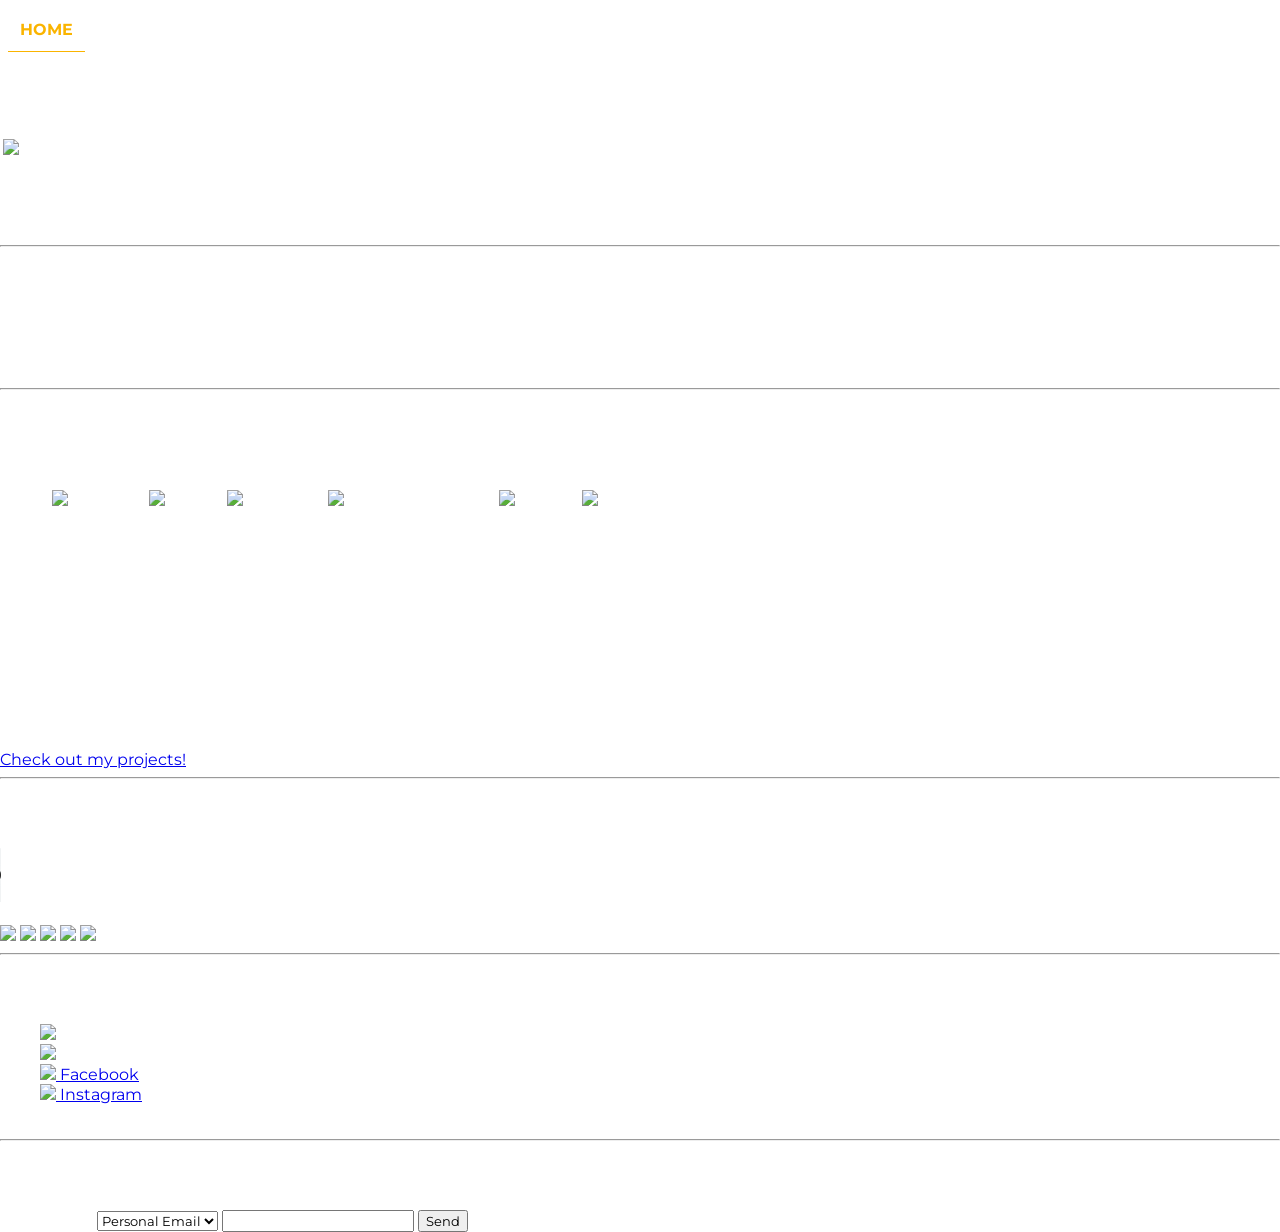
==== index.html @ 5f675feb "more styling" ====
<!DOCTYPE html>
<html>
    <head>
        <title>Home Page</title>
        <link rel="stylesheet" href="styles/styles.css">
    </head>
    <body>
        <!-- NAV BAR -->
        <div class="nav-bar">
            <form action="index.html">
                <button class="selected" type="submit"><b>HOME</b></button>
            </form>
            <form action="projects.html">
                <button type="submit">PROJECTS</button>
            </form>
        </div>
        <!-- NAV BAR END -->

        <table>
            <tr>

                <td rowspan="3">
                    <img src="https://dlsu.instructure.com/images/thumbnails/18946808/vdfXeKOmpEzK7lhWnkS1tsMAg30iiAbY5ODBqwZP" alt="profile picture" width="180" height="180">
                </td>
                <td>
                    <h1>&nbsp;Austin B. Lagos</h1>
                    <h3>&nbsp; ID120<br/>&nbsp; Bachelor of Science in Information Technology</h3>
                </td>
            </tr>
            <tr>
                <td>
                    &nbsp; March 08, 2000
                </td>
            </tr>
        </table>
        <hr/>

        <h2>About Me</h2>
        <p>
            I am currently an undergraduate BSIT student from DLSU<br/>
            looking to gain experience and improve my skills in the<br/>
            field of information technology. 
        </p>
        <hr/>

        <h2>Interests</h2>
        <ul>
            <li>Video Games
                <table cellpadding="10">
                    <tr>
                        <th><a href="https://www.minecraft.net/en-us" target="_blank"><img src="media/aboutme/mc.jpg" height="64"></a></th>
                        <th><a href="https://www.roblox.com/home" target="_blank"><img src="media/aboutme/rbx.jpg" height="64"></a></th>
                        <th><a href="https://www.arknights.global/" target="_blank"><img src="media/aboutme/ak.jpg" height="64"></a></th>
                        <th><a href="https://honkaiimpact3.hoyoverse.com/global/en-us/fab" target="_blank"><img src="media/aboutme/hi3.jpg" height="64"></a></th>
                        <th><a href="https://gf.sunborngame.com/" target="_blank"><img src="media/aboutme/gfl1.jpg" height="64"></a></th>
                        <th><a href="https://gf2exilium.sunborngame.com/main" target="_blank"><img src="media/aboutme/gfl2.jpg" height="64"></a></th>
                    </tr>
                    <tr>
                        <td>Minecraft</td>
                        <td>Roblox</td>
                        <td>Arknights</td>
                        <td>Honkai Impact 3rd</td>
                        <td colspan="2">Girl's Frontline 1&2</td>
                    </tr>
                </table>
            </li>
            <li>Game Development</li>
            <li>3D Modelling</li>
            <li>3D Animation</li>
            <li>Welding</li>
            <li>Jewelry Making</li>
            <li>Woodworking</li>
            <li>Electronics Projects</li>
            <li>Swimming</li>
            <li>Sewing</li>
        </ul>
        <a href="projects.html">Check out my projects!</a>
        <hr/>
        
        <h2>My Dog (Lulu)</h2>
        <audio controls>
            <source src="media/aboutme/dog.mp3" type="audio/mpeg">
        </audio>
        <br/><br/>
        <img src="media/aboutme/dog_01.jpg" height="240">
        <img src="media/aboutme/dog_02.jpg" height="240">
        <img src="media/aboutme/dog_03.jpg" height="240">
        <img src="media/aboutme/dog_04.jpg" height="240">
        <img src="media/aboutme/dog_05.jpg" height="240">
        <hr/>

        <h2>Contact Information</h2>
        <ul>
            <li>
                <img src="media/contact/gmail.png" width="16" length="16"/> Personal - austinlagos19@gmail.com
            </li>
            <li>
               <img src="media/contact/gmail.png" width="16" length="16"/> DLSU - austin_lagos@dlsu.edu.ph
            </li>
            <li>
                <a href="https://www.facebook.com/auslag"><img src="media/contact/fb.png" width="16" length="16"/> Facebook</a>
            </li>
            <li>
                <a href="https://www.instagram.com/lagaustin"><img src="media/contact/ig.png" width="16" length="16"/> Instagram</a>
            </li>
            <br/>
        </ul>
        <hr/>

        <h2>Ask me anything!</h2>
        <form>
            Send to my
            <select name="email" id="email">
                <option value="personal">Personal Email</option>
                <option value="dlsu">DLSU Email</option>
            </select>
            <input type="text" id="question" name="question">
            <input type="submit" value="Send">
        </form>
    </body>
</html>
---- styles/styles.css ----
:root {
    --hover-color: rgb(250, 180, 0);
    --default-color: rgb(255, 255, 255);
}

@font-face {
    font-family: "Montserrat";
    src: url("../media/fonts/Montserrat/Montserrat-VariableFont_wght.ttf") format("truetype");
    font-style: normal;
}

@font-face {
    font-family: "Montserrat";
    src: url("../media/fonts/Montserrat/Montserrat-Italic-VariableFont_wght.ttf") format("truetype");
    font-style: italic;
}

* {
    font-family: "Montserrat", sans-serif;
}

html, body {
    background: url("../media/aboutme/dog_03.jpg");
    margin: 0;
    padding: 0;
    color: var(--default-color);
}

.nav-bar{
    display: flex;
    margin: 0px;
    padding: 8px;
    gap: 4px;
    justify-content: left;
    backdrop-filter: blur(4px);
    position: sticky;
    top: 0px;
    z-index: 9999;
    
    border: solid;
    border-color: var(--default-color);
    border-width: 0px 0px 1px 0px; /* order is TRBL */
}

.nav-left, .nav-right{
    display: flex;
    gap: 4px;
}

.nav-right{
    justify-content: right;
    margin-left: auto;
    gap: 2px;
}

button {
  border: none;
  padding: 12px;
  margin: 0;
  text-align: center;
  text-decoration: none;
  display: inline-block;
  font-size: 16px;
  cursor: pointer;
  color: var(--default-color);
  
  border: solid;
  border-color: var(--hover-color);
  border-width: 0px 0px 0px 0px; /* order is TRBL */

  background-color: rgba(0,0,0,0);
  transition: 0.05s;
}

.selected {
  color: var(--hover-color);
  border-width: 0px 0px 1px 0px; /* order is TRBL */
}

@keyframes flicker {
    0%, 100% { opacity: 1; }
    20% { opacity: 0.5; }
    35% { opacity: 1; }
    50% { opacity: 0.5; }
    65% { opacity: 0.9; }
    80% { opacity: 0.6; }
}

button:hover:not(.page-nav) {
  color: var(--hover-color);
  border-color: var(--hover-color);
  box-shadow: 0 0 8px var(--hover-color);
  backdrop-filter: blur(6px);
  
  border: solid;
  border-color: var(--hover-color);
  border-width: 1px 1px 1px 6px; /* order is TRBL */
  background-color: rgba(0,0,0,0.4);
  animation: flicker 0.3s;
}

button.page-nav:hover {
  color: var(--hover-color);
  border-color: var(--hover-color);
}
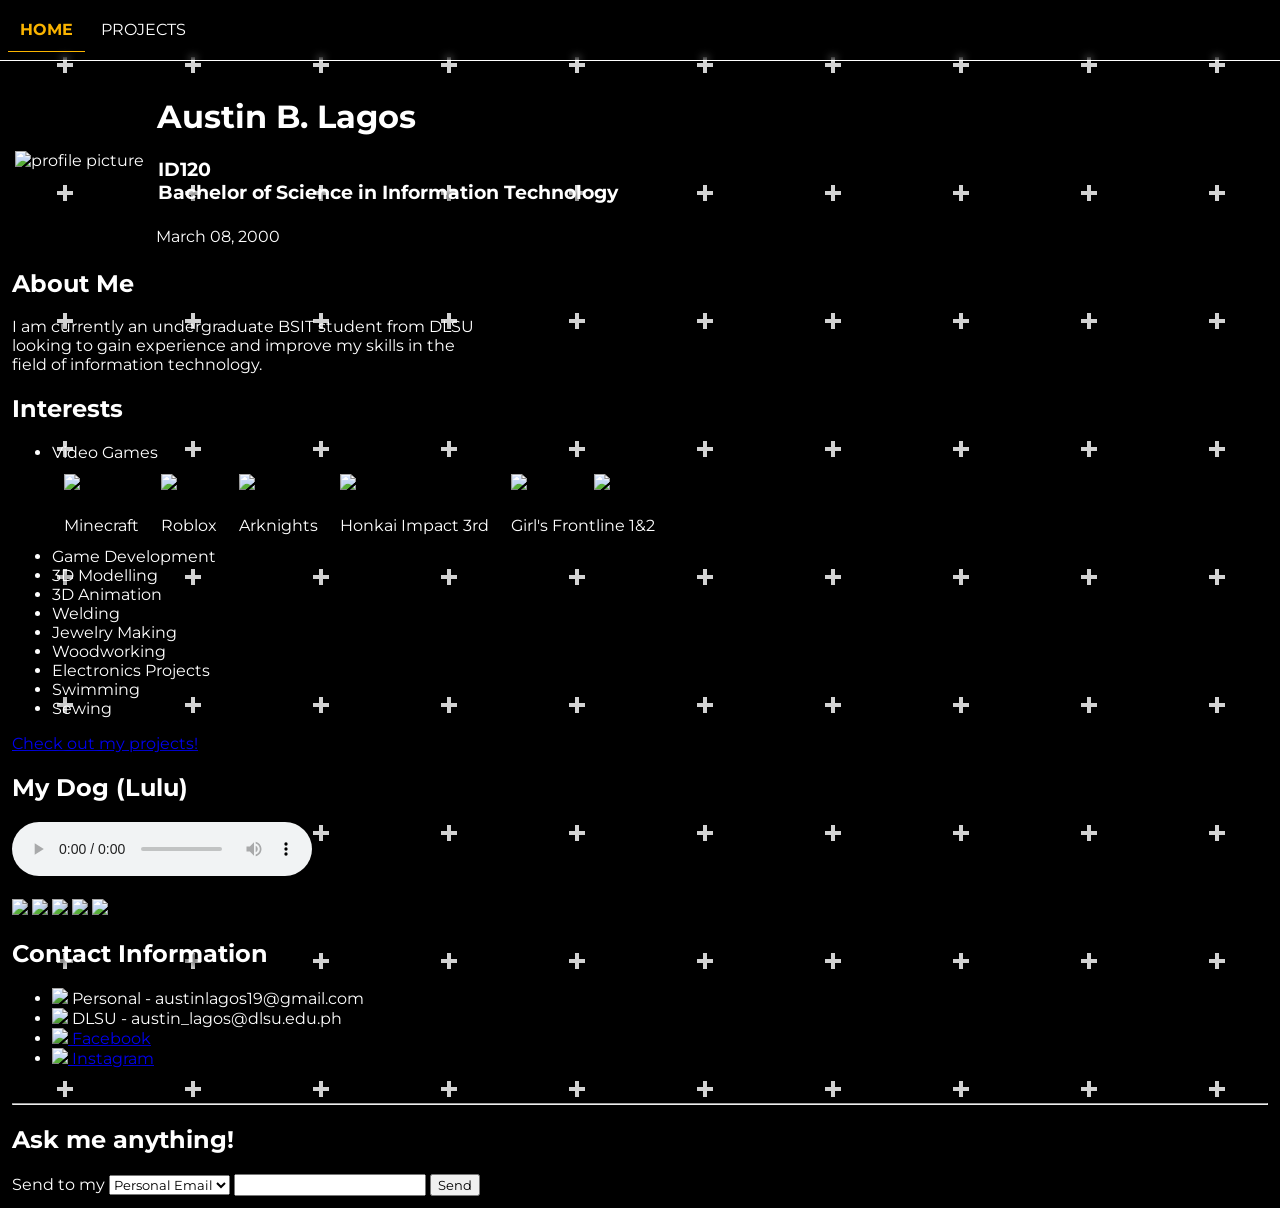
==== commit 29812b76: "quick links for page navigation" ====
--- a/index.html
+++ b/index.html
@@ -16,106 +16,102 @@
         </div>
         <!-- NAV BAR END -->
 
-        <table>
-            <tr>
+        <div class="content">    <table>
+                <tr>
+                    <td rowspan="3">
+                        <img src="https://dlsu.instructure.com/images/thumbnails/18946808/vdfXeKOmpEzK7lhWnkS1tsMAg30iiAbY5ODBqwZP" alt="profile picture" width="180" height="180">
+                    </td>
+                    <td>
+                        <h1>&nbsp;Austin B. Lagos</h1>
+                        <h3>&nbsp; ID120<br/>&nbsp; Bachelor of Science in Information Technology</h3>
+                    </td>
+                </tr>
+                <tr>
+                    <td>
+                        &nbsp; March 08, 2000
+                    </td>
+                </tr>
+            </table>
 
-                <td rowspan="3">
-                    <img src="https://dlsu.instructure.com/images/thumbnails/18946808/vdfXeKOmpEzK7lhWnkS1tsMAg30iiAbY5ODBqwZP" alt="profile picture" width="180" height="180">
-                </td>
-                <td>
-                    <h1>&nbsp;Austin B. Lagos</h1>
-                    <h3>&nbsp; ID120<br/>&nbsp; Bachelor of Science in Information Technology</h3>
-                </td>
-            </tr>
-            <tr>
-                <td>
-                    &nbsp; March 08, 2000
-                </td>
-            </tr>
-        </table>
-        <hr/>
+            <h2>About Me</h2>
+            <p>
+                I am currently an undergraduate BSIT student from DLSU<br/>
+                looking to gain experience and improve my skills in the<br/>
+                field of information technology. 
+            </p>
 
-        <h2>About Me</h2>
-        <p>
-            I am currently an undergraduate BSIT student from DLSU<br/>
-            looking to gain experience and improve my skills in the<br/>
-            field of information technology. 
-        </p>
-        <hr/>
+            <h2>Interests</h2>
+            <ul>
+                <li>Video Games
+                    <table cellpadding="10">
+                        <tr>
+                            <th><a href="https://www.minecraft.net/en-us" target="_blank"><img src="media/aboutme/mc.jpg" height="64"></a></th>
+                            <th><a href="https://www.roblox.com/home" target="_blank"><img src="media/aboutme/rbx.jpg" height="64"></a></th>
+                            <th><a href="https://www.arknights.global/" target="_blank"><img src="media/aboutme/ak.jpg" height="64"></a></th>
+                            <th><a href="https://honkaiimpact3.hoyoverse.com/global/en-us/fab" target="_blank"><img src="media/aboutme/hi3.jpg" height="64"></a></th>
+                            <th><a href="https://gf.sunborngame.com/" target="_blank"><img src="media/aboutme/gfl1.jpg" height="64"></a></th>
+                            <th><a href="https://gf2exilium.sunborngame.com/main" target="_blank"><img src="media/aboutme/gfl2.jpg" height="64"></a></th>
+                        </tr>
+                        <tr>
+                            <td>Minecraft</td>
+                            <td>Roblox</td>
+                            <td>Arknights</td>
+                            <td>Honkai Impact 3rd</td>
+                            <td colspan="2">Girl's Frontline 1&2</td>
+                        </tr>
+                    </table>
+                </li>
+                <li>Game Development</li>
+                <li>3D Modelling</li>
+                <li>3D Animation</li>
+                <li>Welding</li>
+                <li>Jewelry Making</li>
+                <li>Woodworking</li>
+                <li>Electronics Projects</li>
+                <li>Swimming</li>
+                <li>Sewing</li>
+            </ul>
+            <a href="projects.html">Check out my projects!</a>
+            
+            <h2>My Dog (Lulu)</h2>
+            <audio controls>
+                <source src="media/aboutme/dog.mp3" type="audio/mpeg">
+            </audio>
+            <br/><br/>
+            <img src="media/aboutme/dog_01.jpg" height="240">
+            <img src="media/aboutme/dog_02.jpg" height="240">
+            <img src="media/aboutme/dog_03.jpg" height="240">
+            <img src="media/aboutme/dog_04.jpg" height="240">
+            <img src="media/aboutme/dog_05.jpg" height="240">
 
-        <h2>Interests</h2>
-        <ul>
-            <li>Video Games
-                <table cellpadding="10">
-                    <tr>
-                        <th><a href="https://www.minecraft.net/en-us" target="_blank"><img src="media/aboutme/mc.jpg" height="64"></a></th>
-                        <th><a href="https://www.roblox.com/home" target="_blank"><img src="media/aboutme/rbx.jpg" height="64"></a></th>
-                        <th><a href="https://www.arknights.global/" target="_blank"><img src="media/aboutme/ak.jpg" height="64"></a></th>
-                        <th><a href="https://honkaiimpact3.hoyoverse.com/global/en-us/fab" target="_blank"><img src="media/aboutme/hi3.jpg" height="64"></a></th>
-                        <th><a href="https://gf.sunborngame.com/" target="_blank"><img src="media/aboutme/gfl1.jpg" height="64"></a></th>
-                        <th><a href="https://gf2exilium.sunborngame.com/main" target="_blank"><img src="media/aboutme/gfl2.jpg" height="64"></a></th>
-                    </tr>
-                    <tr>
-                        <td>Minecraft</td>
-                        <td>Roblox</td>
-                        <td>Arknights</td>
-                        <td>Honkai Impact 3rd</td>
-                        <td colspan="2">Girl's Frontline 1&2</td>
-                    </tr>
-                </table>
-            </li>
-            <li>Game Development</li>
-            <li>3D Modelling</li>
-            <li>3D Animation</li>
-            <li>Welding</li>
-            <li>Jewelry Making</li>
-            <li>Woodworking</li>
-            <li>Electronics Projects</li>
-            <li>Swimming</li>
-            <li>Sewing</li>
-        </ul>
-        <a href="projects.html">Check out my projects!</a>
-        <hr/>
-        
-        <h2>My Dog (Lulu)</h2>
-        <audio controls>
-            <source src="media/aboutme/dog.mp3" type="audio/mpeg">
-        </audio>
-        <br/><br/>
-        <img src="media/aboutme/dog_01.jpg" height="240">
-        <img src="media/aboutme/dog_02.jpg" height="240">
-        <img src="media/aboutme/dog_03.jpg" height="240">
-        <img src="media/aboutme/dog_04.jpg" height="240">
-        <img src="media/aboutme/dog_05.jpg" height="240">
-        <hr/>
+            <h2>Contact Information</h2>
+            <ul>
+                <li>
+                    <img src="media/contact/gmail.png" width="16" length="16"/> Personal - austinlagos19@gmail.com
+                </li>
+                <li>
+                <img src="media/contact/gmail.png" width="16" length="16"/> DLSU - austin_lagos@dlsu.edu.ph
+                </li>
+                <li>
+                    <a href="https://www.facebook.com/auslag"><img src="media/contact/fb.png" width="16" length="16"/> Facebook</a>
+                </li>
+                <li>
+                    <a href="https://www.instagram.com/lagaustin"><img src="media/contact/ig.png" width="16" length="16"/> Instagram</a>
+                </li>
+                <br/>
+            </ul>
+            <hr/>
 
-        <h2>Contact Information</h2>
-        <ul>
-            <li>
-                <img src="media/contact/gmail.png" width="16" length="16"/> Personal - austinlagos19@gmail.com
-            </li>
-            <li>
-               <img src="media/contact/gmail.png" width="16" length="16"/> DLSU - austin_lagos@dlsu.edu.ph
-            </li>
-            <li>
-                <a href="https://www.facebook.com/auslag"><img src="media/contact/fb.png" width="16" length="16"/> Facebook</a>
-            </li>
-            <li>
-                <a href="https://www.instagram.com/lagaustin"><img src="media/contact/ig.png" width="16" length="16"/> Instagram</a>
-            </li>
-            <br/>
-        </ul>
-        <hr/>
-
-        <h2>Ask me anything!</h2>
-        <form>
-            Send to my
-            <select name="email" id="email">
-                <option value="personal">Personal Email</option>
-                <option value="dlsu">DLSU Email</option>
-            </select>
-            <input type="text" id="question" name="question">
-            <input type="submit" value="Send">
-        </form>
+            <h2>Ask me anything!</h2>
+            <form>
+                Send to my
+                <select name="email" id="email">
+                    <option value="personal">Personal Email</option>
+                    <option value="dlsu">DLSU Email</option>
+                </select>
+                <input type="text" id="question" name="question">
+                <input type="submit" value="Send">
+            </form>
+        </div>
     </body>
 </html>
--- a/styles/styles.css
+++ b/styles/styles.css
@@ -20,10 +20,12 @@
 }
 
 html, body {
-    background: url("../media/aboutme/dog_03.jpg");
+    background-color: rgba(0,0,0,1);
+    background-image: url("../media/grid.png");
     margin: 0;
     padding: 0;
     color: var(--default-color);
+    text-shadow: 4px 4px 4px rgba(0,0,0,0.6);
 }
 
 .nav-bar{
@@ -94,7 +96,7 @@
   
   border: solid;
   border-color: var(--hover-color);
-  border-width: 1px 1px 1px 6px; /* order is TRBL */
+  border-width: 1px 1px 1px 1px; /* order is TRBL */
   background-color: rgba(0,0,0,0.4);
   animation: flicker 0.3s;
 }
@@ -102,4 +104,35 @@
 button.page-nav:hover {
   color: var(--hover-color);
   border-color: var(--hover-color);
+}
+
+img {
+  box-shadow: 0 0 12px rgba(0,0,0,1);
+}
+
+.content {
+    padding: 12px;
+}
+
+.carousel{
+    display: flex;
+    overflow-x: auto;
+    gap: 12px;
+    padding: 12px;
+}
+
+.carousel::-webkit-scrollbar {
+    height: 8px;
+}
+
+.carousel::-webkit-scrollbar-track {
+    background: rgba(0, 0, 0, 0.4);
+}
+
+.carousel::-webkit-scrollbar-thumb {
+    background: var(--default-color);
+}
+
+.carousel::-webkit-scrollbar-thumb:hover {
+    background: var(--hover-color);
 }
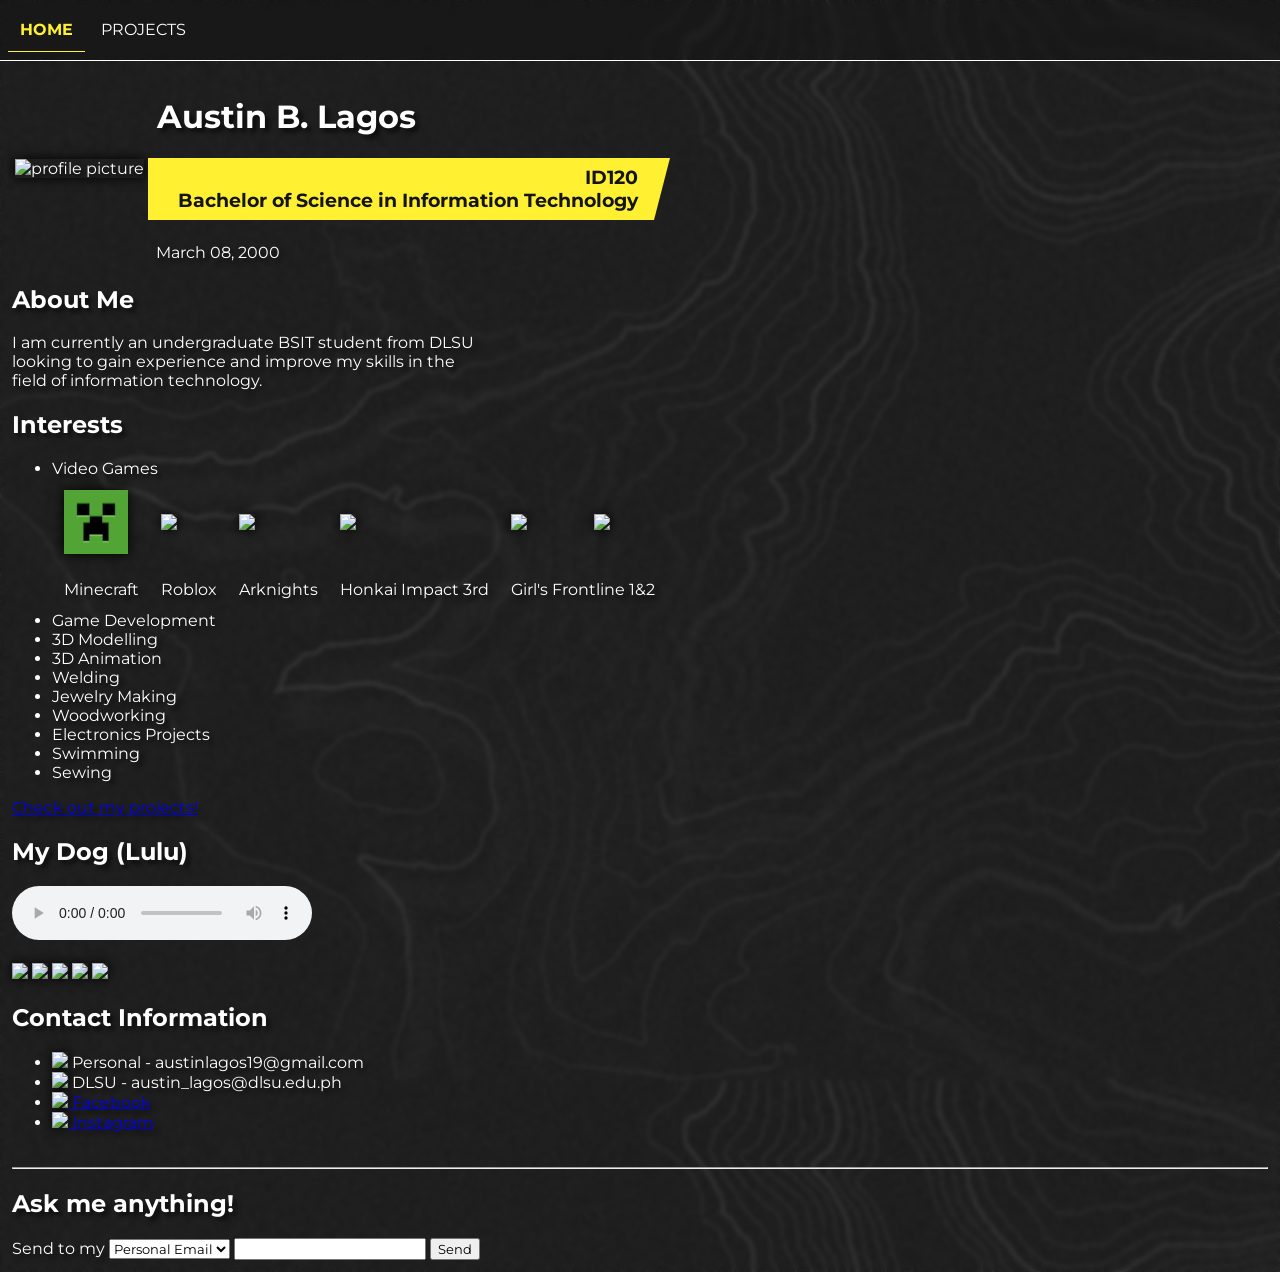
==== commit 8e1f33c9: "more css styling, close to final look" ====
--- a/index.html
+++ b/index.html
@@ -19,7 +19,7 @@
         <div class="content">    <table>
                 <tr>
                     <td rowspan="3">
-                        <img src="https://dlsu.instructure.com/images/thumbnails/18946808/vdfXeKOmpEzK7lhWnkS1tsMAg30iiAbY5ODBqwZP" alt="profile picture" width="180" height="180">
+                        <img class="round" src="https://dlsu.instructure.com/images/thumbnails/18946808/vdfXeKOmpEzK7lhWnkS1tsMAg30iiAbY5ODBqwZP" alt="profile picture" width="180" height="180">
                     </td>
                     <td>
                         <h1>&nbsp;Austin B. Lagos</h1>
--- a/styles/styles.css
+++ b/styles/styles.css
@@ -1,6 +1,7 @@
 :root {
-    --hover-color: rgb(250, 180, 0);
+    --hover-color: rgb(255, 241, 50);
     --default-color: rgb(255, 255, 255);
+    --text-color: rgb(20,20,20);
 }
 
 @font-face {
@@ -20,8 +21,8 @@
 }
 
 html, body {
-    background-color: rgba(0,0,0,1);
-    background-image: url("../media/grid.png");
+    /* background-image: url("../media/aboutme/dog_03.jpg"); */
+    background-image: url("../media/akewebload-d.jpg");
     margin: 0;
     padding: 0;
     color: var(--default-color);
@@ -38,6 +39,7 @@
     position: sticky;
     top: 0px;
     z-index: 9999;
+    background-color: rgba(1,1,1,0.2);
     
     border: solid;
     border-color: var(--default-color);
@@ -46,7 +48,7 @@
 
 .nav-left, .nav-right{
     display: flex;
-    gap: 4px;
+    gap: 8px;
 }
 
 .nav-right{
@@ -55,28 +57,35 @@
     gap: 2px;
 }
 
+.header-bar{
+    display: flex;
+    justify-content: left;
+    justify-content: left;
+    gap: 4px;
+}
+
 button {
-  border: none;
-  padding: 12px;
-  margin: 0;
-  text-align: center;
-  text-decoration: none;
-  display: inline-block;
-  font-size: 16px;
-  cursor: pointer;
-  color: var(--default-color);
-  
-  border: solid;
-  border-color: var(--hover-color);
-  border-width: 0px 0px 0px 0px; /* order is TRBL */
+    border: none;
+    padding: 12px;
+    margin: 0;
+    text-align: center;
+    text-decoration: none;
+    display: inline-block;
+    font-size: 16px;
+    cursor: pointer;
+    color: var(--default-color);
 
-  background-color: rgba(0,0,0,0);
-  transition: 0.05s;
+    border: solid;
+    border-color: var(--hover-color);
+    border-width: 0px 0px 0px 0px; /* order is TRBL */
+
+    background-color: rgba(0,0,0,0);
+    transition: 0.05s;
 }
 
 .selected {
-  color: var(--hover-color);
-  border-width: 0px 0px 1px 0px; /* order is TRBL */
+    color: var(--hover-color);
+    border-width: 0px 0px 1px 0px; /* order is TRBL */
 }
 
 @keyframes flicker {
@@ -89,29 +98,52 @@
 }
 
 button:hover:not(.page-nav) {
-  color: var(--hover-color);
-  border-color: var(--hover-color);
-  box-shadow: 0 0 8px var(--hover-color);
-  backdrop-filter: blur(6px);
-  
-  border: solid;
-  border-color: var(--hover-color);
-  border-width: 1px 1px 1px 1px; /* order is TRBL */
-  background-color: rgba(0,0,0,0.4);
-  animation: flicker 0.3s;
+    color: var(--hover-color);
+    border-color: var(--hover-color);
+    box-shadow: 0 0 8px var(--hover-color);
+    text-shadow: 0 0 16px var(--hover-color);
+    backdrop-filter: blur(6px);
+
+    border: solid;
+    border-color: var(--hover-color);
+    border-width: 0px 0px 2px 0px; /* order is TRBL */
+    background-color: rgba(0,0,0,0.4);
+    animation: flicker 0.3s;
+}
+
+h3{
+    padding: 8px 32px 8px 20px; /* order is TRBL */
+    width: fit-content;
+    text-align: right;
+    background-color: var(--hover-color);
+    color: var(--text-color);
+    text-shadow: 0 0 0px var(--hover-color);
+
+    --bevel: 16px;
+    clip-path: polygon(
+        0 0,
+        100% 0,
+        calc(100% - var(--bevel)) 100%,
+        0 100%
+    );
 }
 
 button.page-nav:hover {
-  color: var(--hover-color);
-  border-color: var(--hover-color);
+    color: var(--hover-color);
+    border-color: var(--hover-color);
 }
 
-img {
-  box-shadow: 0 0 12px rgba(0,0,0,1);
+img, video {
+    box-shadow: 0 0 12px rgba(0,0,0,1);
+}
+
+.round {
+    border-radius: 0% 0% 0% 0%; /*format is TL RE BR BL*/
 }
 
 .content {
     padding: 12px;
+    backdrop-filter: blur(2px);
 }
 
 .carousel{
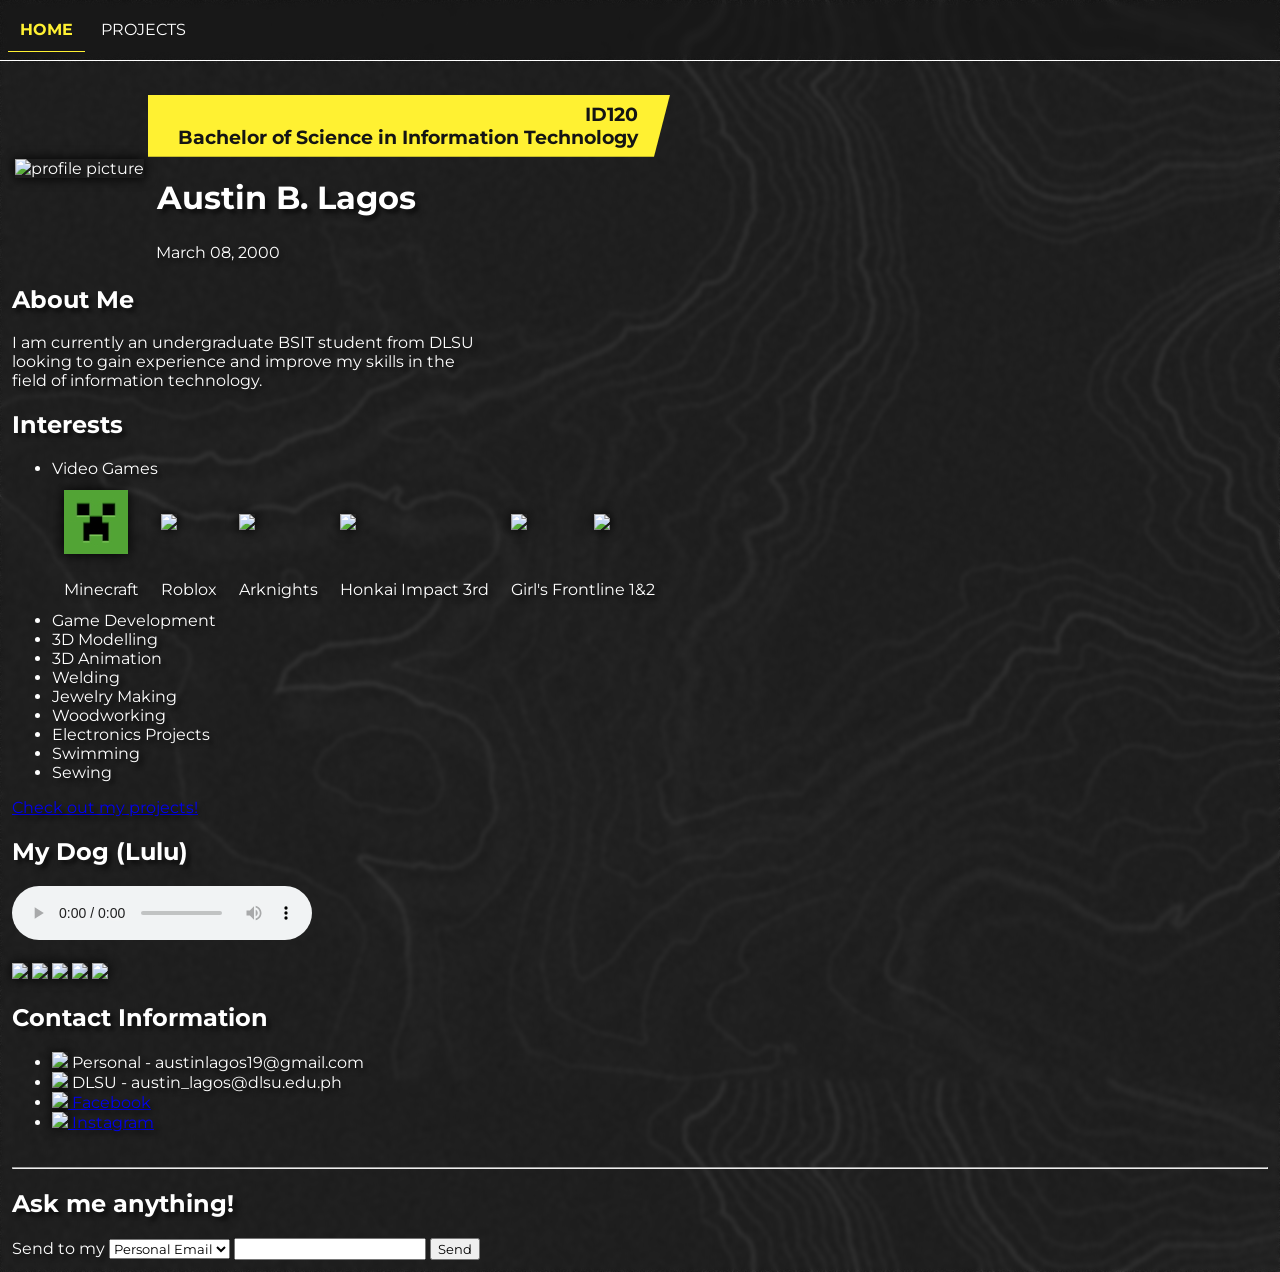
==== commit 63851e5e: "padding adjustment" ====
--- a/index.html
+++ b/index.html
@@ -22,8 +22,8 @@
                         <img class="round" src="https://dlsu.instructure.com/images/thumbnails/18946808/vdfXeKOmpEzK7lhWnkS1tsMAg30iiAbY5ODBqwZP" alt="profile picture" width="180" height="180">
                     </td>
                     <td>
+                        <h3>&nbsp; ID120<br/>&nbsp; Bachelor of Science in Information Technology</h3>
                         <h1>&nbsp;Austin B. Lagos</h1>
-                        <h3>&nbsp; ID120<br/>&nbsp; Bachelor of Science in Information Technology</h3>
                     </td>
                 </tr>
                 <tr>
--- a/styles/styles.css
+++ b/styles/styles.css
@@ -60,7 +60,7 @@
 .header-bar{
     display: flex;
     justify-content: left;
-    justify-content: left;
+    align-items: center;
     gap: 4px;
 }
 
@@ -167,4 +167,77 @@
 
 .carousel::-webkit-scrollbar-thumb:hover {
     background: var(--hover-color);
+}
+
+.rating-form {
+    display: flex;
+    align-items: center;
+    gap: 12px;
+    padding: 0px 0px 0px 0px; /* order is TRBL */
+    background: rgba(0,0,0,0);
+}
+
+.rating-options {
+    display: flex;
+    align-items: center;
+    gap: 4px;
+}
+
+.rating-options input[type="radio"] {
+    display: none;
+}
+
+.rating-options label {
+    cursor: pointer;
+    padding: 4px 8px 4px 8px; /* order is TRBL */
+    color: var(--hover-color);
+}
+
+.rating-options label:hover {
+    color: var(--hover-color);
+
+    border: solid;
+    border-color: var(--hover-color);
+    border-width: 0px 0px 1px 0px; /* order is TRBL */
+}
+
+.rating-options input[type="radio"]:checked + label {
+    color: var(--hover-color);
+    font-weight: bold;
+
+    border: solid;
+    border-color: var(--hover-color);
+    border-width: 0px 0px 4px 0px; /* order is TRBL */
+}
+
+.rating-form input[type="submit"] {
+    width: 24px;
+    height: 24px;
+    font-weight: bold;
+
+    border: solid;
+    border-color: var(--hover-color);
+    border-width: 1px;
+
+    padding: 0;
+    margin: 0;
+
+    display: flex;
+    align-items: center;
+    justify-content: center;
+
+    text-align: center;
+    cursor: pointer;
+    color: var(--hover-color);
+
+    background-color: rgba(0,0,0,0);
+    transition: 0.05s;
+}
+
+.rating-form input[type="submit"]:hover {
+    color: var(--hover-color);
+
+    border: solid;
+    border-color: var(--hover-color);
+    border-width: 1px 1px 4px 1px; /* order is TRBL */
 }
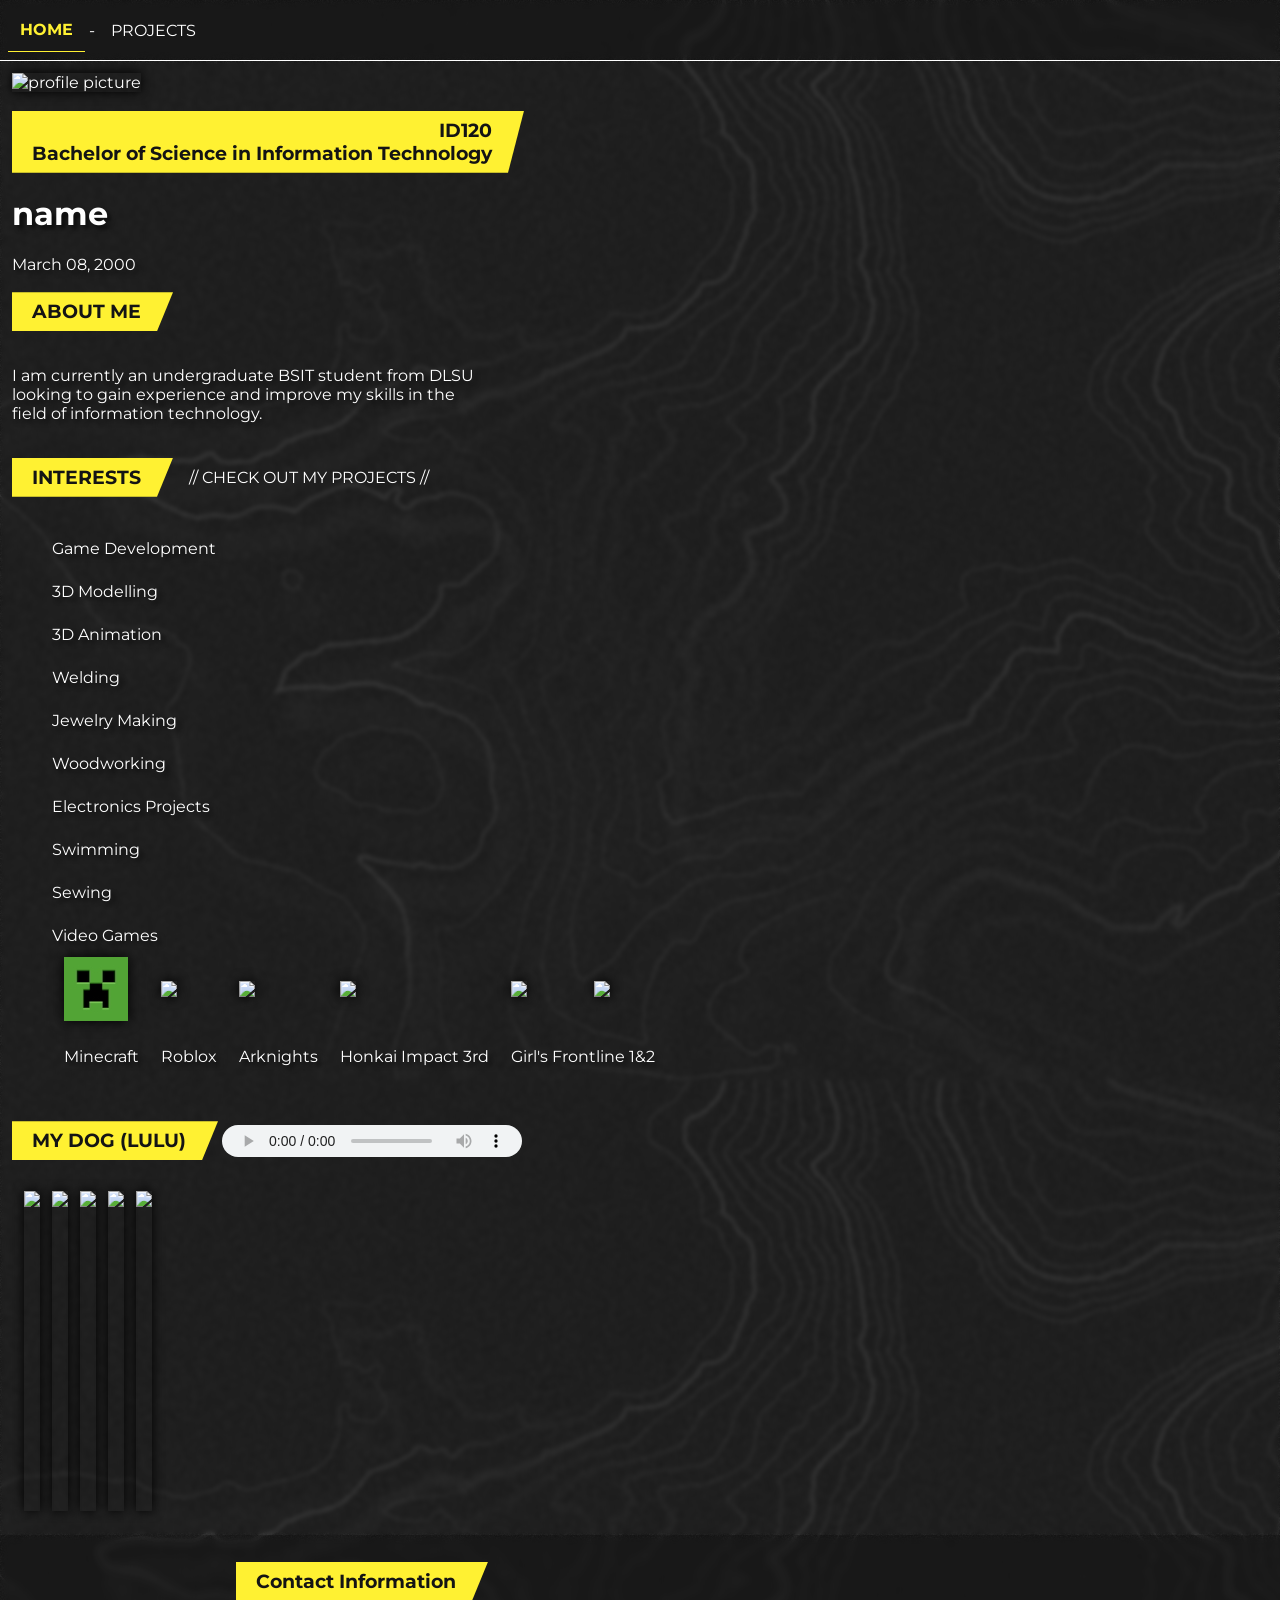
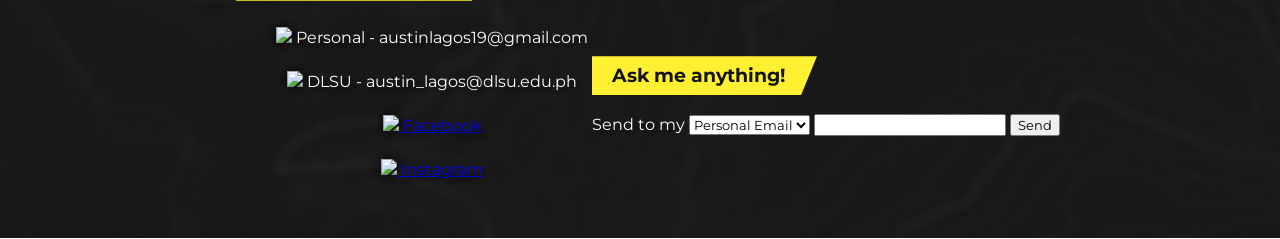
==== commit f7495716: "removed table styling and converted to divs" ====
--- a/index.html
+++ b/index.html
@@ -10,38 +10,59 @@
             <form action="index.html">
                 <button class="selected" type="submit"><b>HOME</b></button>
             </form>
+            -
             <form action="projects.html">
                 <button type="submit">PROJECTS</button>
             </form>
         </div>
         <!-- NAV BAR END -->
 
-        <div class="content">    <table>
-                <tr>
-                    <td rowspan="3">
-                        <img class="round" src="https://dlsu.instructure.com/images/thumbnails/18946808/vdfXeKOmpEzK7lhWnkS1tsMAg30iiAbY5ODBqwZP" alt="profile picture" width="180" height="180">
-                    </td>
-                    <td>
-                        <h3>&nbsp; ID120<br/>&nbsp; Bachelor of Science in Information Technology</h3>
-                        <h1>&nbsp;Austin B. Lagos</h1>
-                    </td>
-                </tr>
-                <tr>
-                    <td>
-                        &nbsp; March 08, 2000
-                    </td>
-                </tr>
-            </table>
+        <div class="content">
+            <div class="information-card">
+                <div class="profile">
+                    <div class="profile-picture">
+                        <img class="round" src="https://dlsu.instructure.com/images/thumbnails/18946808/vdfXeKOmpEzK7lhWnkS1tsMAg30iiAbY5ODBqwZP"
+                            alt="profile picture"
+                            width="180"
+                            height="180">
+                    </div>
 
-            <h2>About Me</h2>
+                    <div class="profile-info">
+                        <h3>ID120<br> Bachelor of Science in Information Technology</h3>
+                        <h1>name</h1>
+                        <div>March 08, 2000</div>
+                    </div>
+                </div>
+            </div>
+
+            <div class="header-bar">
+                <h3>ABOUT ME</h3>
+            </div>
+
             <p>
                 I am currently an undergraduate BSIT student from DLSU<br/>
                 looking to gain experience and improve my skills in the<br/>
                 field of information technology. 
             </p>
 
-            <h2>Interests</h2>
+            <div class="header-bar">
+                <h3>INTERESTS</h3>
+
+                <form action="projects.html">
+                    <button class="page-nav" type="submit">// CHECK OUT MY PROJECTS //</button>
+                </form>
+            </div>
             <ul>
+                <li>Game Development</li>
+                <li>3D Modelling</li>
+                <li>3D Animation</li>
+                <li>Welding</li>
+                <li>Jewelry Making</li>
+                <li>Woodworking</li>
+                <li>Electronics Projects</li>
+                <li>Swimming</li>
+                <li>Sewing</li>
+
                 <li>Video Games
                     <table cellpadding="10">
                         <tr>
@@ -61,30 +82,29 @@
                         </tr>
                     </table>
                 </li>
-                <li>Game Development</li>
-                <li>3D Modelling</li>
-                <li>3D Animation</li>
-                <li>Welding</li>
-                <li>Jewelry Making</li>
-                <li>Woodworking</li>
-                <li>Electronics Projects</li>
-                <li>Swimming</li>
-                <li>Sewing</li>
             </ul>
-            <a href="projects.html">Check out my projects!</a>
             
-            <h2>My Dog (Lulu)</h2>
-            <audio controls>
-                <source src="media/aboutme/dog.mp3" type="audio/mpeg">
-            </audio>
-            <br/><br/>
-            <img src="media/aboutme/dog_01.jpg" height="240">
-            <img src="media/aboutme/dog_02.jpg" height="240">
-            <img src="media/aboutme/dog_03.jpg" height="240">
-            <img src="media/aboutme/dog_04.jpg" height="240">
-            <img src="media/aboutme/dog_05.jpg" height="240">
+            <div class="header-bar">
+                <h3>MY DOG (LULU)</h3>
+                
+                <audio controls>
+                    <source src="media/aboutme/dog.mp3" type="audio/mpeg">
+                </audio>
+            </div>
+            
+            <div class="carousel">
+                <img src="media/aboutme/dog_01.jpg" height="320">
+                <img src="media/aboutme/dog_02.jpg" height="320">
+                <img src="media/aboutme/dog_03.jpg" height="320">
+                <img src="media/aboutme/dog_04.jpg" height="320">
+                <img src="media/aboutme/dog_05.jpg" height="320">
+            </div>
+        </div>
+    </body>
 
-            <h2>Contact Information</h2>
+    <footer>
+        <div class="footer-left">
+            <h3>Contact Information</h3>
             <ul>
                 <li>
                     <img src="media/contact/gmail.png" width="16" length="16"/> Personal - austinlagos19@gmail.com
@@ -100,9 +120,10 @@
                 </li>
                 <br/>
             </ul>
-            <hr/>
+        </div>
 
-            <h2>Ask me anything!</h2>
+        <div class="footer-right">
+            <h3>Ask me anything!</h3>
             <form>
                 Send to my
                 <select name="email" id="email">
@@ -113,5 +134,5 @@
                 <input type="submit" value="Send">
             </form>
         </div>
-    </body>
+    </footer>
 </html>
--- a/styles/styles.css
+++ b/styles/styles.css
@@ -22,7 +22,7 @@
 
 html, body {
     /* background-image: url("../media/aboutme/dog_03.jpg"); */
-    background-image: url("../media/akewebload-d.jpg");
+    background-image: url("../media/bg.jpg");
     margin: 0;
     padding: 0;
     color: var(--default-color);
@@ -44,11 +44,18 @@
     border: solid;
     border-color: var(--default-color);
     border-width: 0px 0px 1px 0px; /* order is TRBL */
+    
+    align-items: center;
+    text-align: center;
 }
 
 .nav-left, .nav-right{
     display: flex;
     gap: 8px;
+    
+    align-items: center;
+    justify-content: center;
+    text-align: center;
 }
 
 .nav-right{
@@ -133,12 +140,13 @@
     border-color: var(--hover-color);
 }
 
+button.page-nav-alt:hover {
+    color: var(--hover-color);
+    border-color: var(--hover-color);
+}
+
 img, video {
     box-shadow: 0 0 12px rgba(0,0,0,1);
-}
-
-.round {
-    border-radius: 0% 0% 0% 0%; /*format is TL RE BR BL*/
 }
 
 .content {
@@ -211,24 +219,21 @@
 }
 
 .rating-form input[type="submit"] {
+    padding: 0;
+    margin: 0;
     width: 24px;
     height: 24px;
     font-weight: bold;
+    display: flex;
+    align-items: center;
+    justify-content: center;
+    text-align: center;
+    cursor: pointer;
+    color: var(--hover-color);
 
     border: solid;
     border-color: var(--hover-color);
     border-width: 1px;
-
-    padding: 0;
-    margin: 0;
-
-    display: flex;
-    align-items: center;
-    justify-content: center;
-
-    text-align: center;
-    cursor: pointer;
-    color: var(--hover-color);
 
     background-color: rgba(0,0,0,0);
     transition: 0.05s;
@@ -240,4 +245,46 @@
     border: solid;
     border-color: var(--hover-color);
     border-width: 1px 1px 4px 1px; /* order is TRBL */
+}
+
+footer {
+    width: 100%;
+    bottom: 0px;
+    display: inline-block;
+    
+    border: solid;
+    border-color: var(--hover-color);
+    border-width: 1px 0px 0px 0px; /* order is TRBL */
+    
+    display: flex;
+    margin: 0px;
+    padding: 8px;
+    gap: 4px;
+    justify-content: center;
+    backdrop-filter: blur(4px);
+    background-color: rgba(1,1,1,0.2);
+    
+    border: solid;
+    border-color: var(--default-color);
+    border-width: 0px 0px 1px 0px; /* order is TRBL */
+    
+    align-items: center;
+    text-align: center;
+}
+
+audio {
+    height: 32px;
+}
+
+ul {
+    list-style: none;
+}
+
+ul li {
+    padding: 8px 0px 8px 0px; /* order is TRBL */
+    margin: 8px 0px 8px 0px; /* order is TRBL */
+}
+
+ul li:hover {
+    color: var(--hover-color);
 }
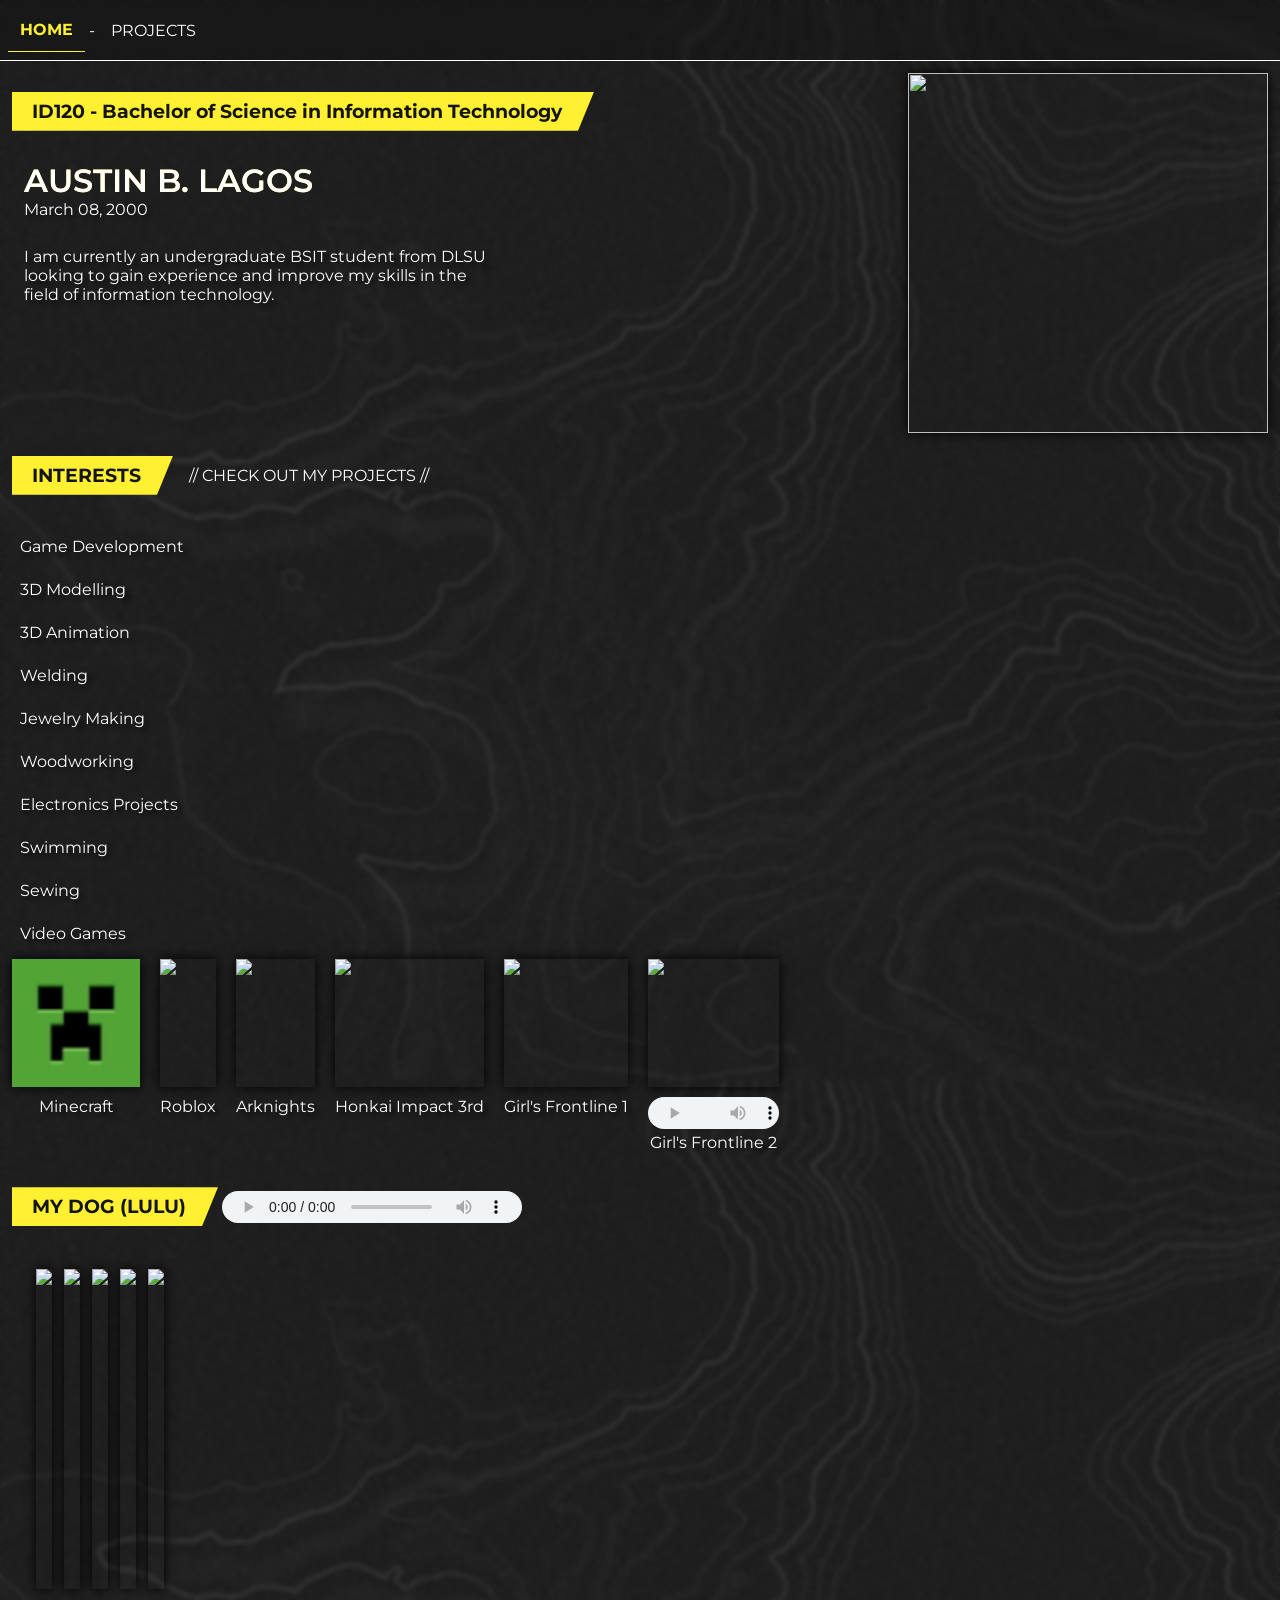
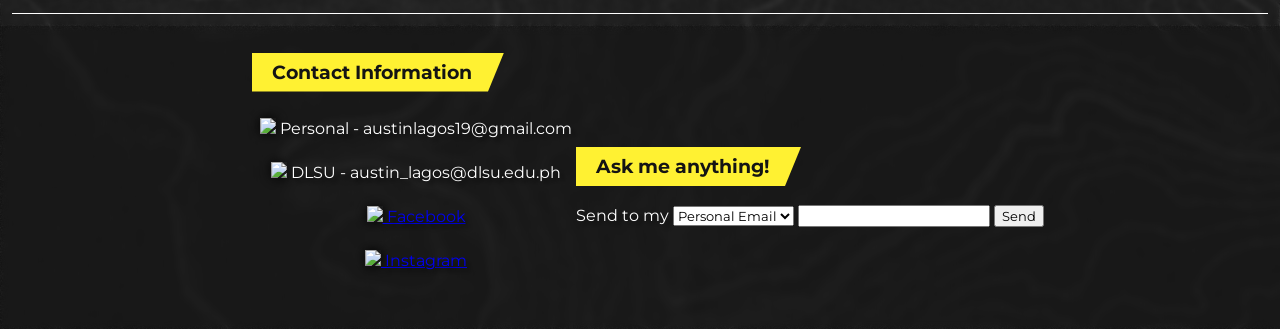
==== commit ecec61dd: "main page almost completed" ====
--- a/index.html
+++ b/index.html
@@ -19,32 +19,24 @@
 
         <div class="content">
             <div class="information-card">
-                <div class="profile">
-                    <div class="profile-picture">
-                        <img class="round" src="https://dlsu.instructure.com/images/thumbnails/18946808/vdfXeKOmpEzK7lhWnkS1tsMAg30iiAbY5ODBqwZP"
-                            alt="profile picture"
-                            width="180"
-                            height="180">
+                <div class="profile-info">
+                    <h3>ID120 - Bachelor of Science in Information Technology</h3>
+                    <div class="textblock">
+                        <h1>AUSTIN B. LAGOS</h1>
+                        March 08, 2000
                     </div>
 
-                    <div class="profile-info">
-                        <h3>ID120<br> Bachelor of Science in Information Technology</h3>
-                        <h1>name</h1>
-                        <div>March 08, 2000</div>
-                    </div>
+                    <p>
+                        I am currently an undergraduate BSIT student from DLSU<br/>
+                        looking to gain experience and improve my skills in the<br/>
+                        field of information technology. 
+                    </p>
+                </div>
+
+                <div class="profile-picture">
+                    <img src="https://dlsu.instructure.com/images/thumbnails/18946808/vdfXeKOmpEzK7lhWnkS1tsMAg30iiAbY5ODBqwZP" width="360" height="360">
                 </div>
             </div>
-
-            <div class="header-bar">
-                <h3>ABOUT ME</h3>
-            </div>
-
-            <p>
-                I am currently an undergraduate BSIT student from DLSU<br/>
-                looking to gain experience and improve my skills in the<br/>
-                field of information technology. 
-            </p>
-
             <div class="header-bar">
                 <h3>INTERESTS</h3>
 
@@ -52,6 +44,7 @@
                     <button class="page-nav" type="submit">// CHECK OUT MY PROJECTS //</button>
                 </form>
             </div>
+
             <ul>
                 <li>Game Development</li>
                 <li>3D Modelling</li>
@@ -62,26 +55,53 @@
                 <li>Electronics Projects</li>
                 <li>Swimming</li>
                 <li>Sewing</li>
+                <li>Video Games</li>
+                    <div class="games">
+                        <div class="game">
+                            <a href="https://www.minecraft.net/en-us" target="_blank">
+                                <img src="media/aboutme/mc.jpg" height="128">
+                            </a>
+                            Minecraft
+                        </div>
 
-                <li>Video Games
-                    <table cellpadding="10">
-                        <tr>
-                            <th><a href="https://www.minecraft.net/en-us" target="_blank"><img src="media/aboutme/mc.jpg" height="64"></a></th>
-                            <th><a href="https://www.roblox.com/home" target="_blank"><img src="media/aboutme/rbx.jpg" height="64"></a></th>
-                            <th><a href="https://www.arknights.global/" target="_blank"><img src="media/aboutme/ak.jpg" height="64"></a></th>
-                            <th><a href="https://honkaiimpact3.hoyoverse.com/global/en-us/fab" target="_blank"><img src="media/aboutme/hi3.jpg" height="64"></a></th>
-                            <th><a href="https://gf.sunborngame.com/" target="_blank"><img src="media/aboutme/gfl1.jpg" height="64"></a></th>
-                            <th><a href="https://gf2exilium.sunborngame.com/main" target="_blank"><img src="media/aboutme/gfl2.jpg" height="64"></a></th>
-                        </tr>
-                        <tr>
-                            <td>Minecraft</td>
-                            <td>Roblox</td>
-                            <td>Arknights</td>
-                            <td>Honkai Impact 3rd</td>
-                            <td colspan="2">Girl's Frontline 1&2</td>
-                        </tr>
-                    </table>
-                </li>
+                        <div class="game">
+                            <a href="https://www.roblox.com/home" target="_blank">
+                                <img src="media/aboutme/rbx.jpg" height="128">
+                            </a>
+                            Roblox
+                        </div>
+
+                        <div class="game">
+                            <a href="https://www.arknights.global/" target="_blank">
+                                <img src="media/aboutme/ak.jpg" height="128">
+                            </a>
+                            Arknights
+                        </div>
+
+                        <div class="game">
+                            <a href="https://honkaiimpact3.hoyoverse.com/global/en-us/fab" target="_blank">
+                                <img src="media/aboutme/hi3.jpg" height="128">
+                            </a>
+                            Honkai Impact 3rd
+                        </div>
+
+                        <div class="game">
+                            <a href="https://gf.sunborngame.com/" target="_blank">
+                                <img src="media/aboutme/gfl1.jpg" height="128">
+                            </a>
+                            Girl's Frontline 1
+                        </div>
+
+                        <div class="game">
+                            <a href="https://gf2exilium.sunborngame.com/main" target="_blank">
+                                <img src="media/aboutme/gfl2.jpg" height="128">
+                            </a>
+                            <audio class="game-ost" controls>
+                                <source src="media/" type="audio/mpeg">
+                            </audio>
+                            Girl's Frontline 2
+                        </div>
+                    </div>
             </ul>
             
             <div class="header-bar">
--- a/styles/styles.css
+++ b/styles/styles.css
@@ -20,7 +20,7 @@
     font-family: "Montserrat", sans-serif;
 }
 
-html, body {
+body {
     /* background-image: url("../media/aboutme/dog_03.jpg"); */
     background-image: url("../media/bg.jpg");
     margin: 0;
@@ -118,7 +118,14 @@
     animation: flicker 0.3s;
 }
 
-h3{
+h1 {
+    font-weight: 600;
+    text-shadow: 0 0 0px var(--hover-color);
+    padding: 0px; /* order is TRBL */
+    margin: 0px; /* order is TRBL */
+}
+
+h3 {
     padding: 8px 32px 8px 20px; /* order is TRBL */
     width: fit-content;
     text-align: right;
@@ -158,7 +165,11 @@
     display: flex;
     overflow-x: auto;
     gap: 12px;
-    padding: 12px;
+    padding: 24px;
+
+    border: solid;
+    border-color: var(--default-color);
+    border-width: 0px 0px 1px 0px; /* order is TRBL */
 }
 
 .carousel::-webkit-scrollbar {
@@ -276,15 +287,54 @@
     height: 32px;
 }
 
+audio.game-ost {
+    width: 100%;
+}
+
+p {
+    padding: 0px 0px 0px 12px; /* order is TRBL */
+}
+
 ul {
     list-style: none;
+    padding: 0px; /* order is TRBL */
 }
 
 ul li {
-    padding: 8px 0px 8px 0px; /* order is TRBL */
+    padding: 8px 0px 8px 8px; /* order is TRBL */
     margin: 8px 0px 8px 0px; /* order is TRBL */
 }
 
 ul li:hover {
     color: var(--hover-color);
+    border: solid;
+    border-color: var(--hover-color);
+    border-width: 0px 0px 0px 4px; /* order is TRBL */
+}
+
+.information-card {
+    display: flex;
+    width: 100%;
+}
+
+.profile-picture {
+    margin-left: auto;
+}
+
+.games {
+    display: flex;
+    gap: 20px;
+}
+
+.game {
+    text-align: center;
+}
+
+.game img {
+    display: block;
+    margin: 0 auto 10px;
+}
+
+.textblock {
+    padding: 12px;
 }
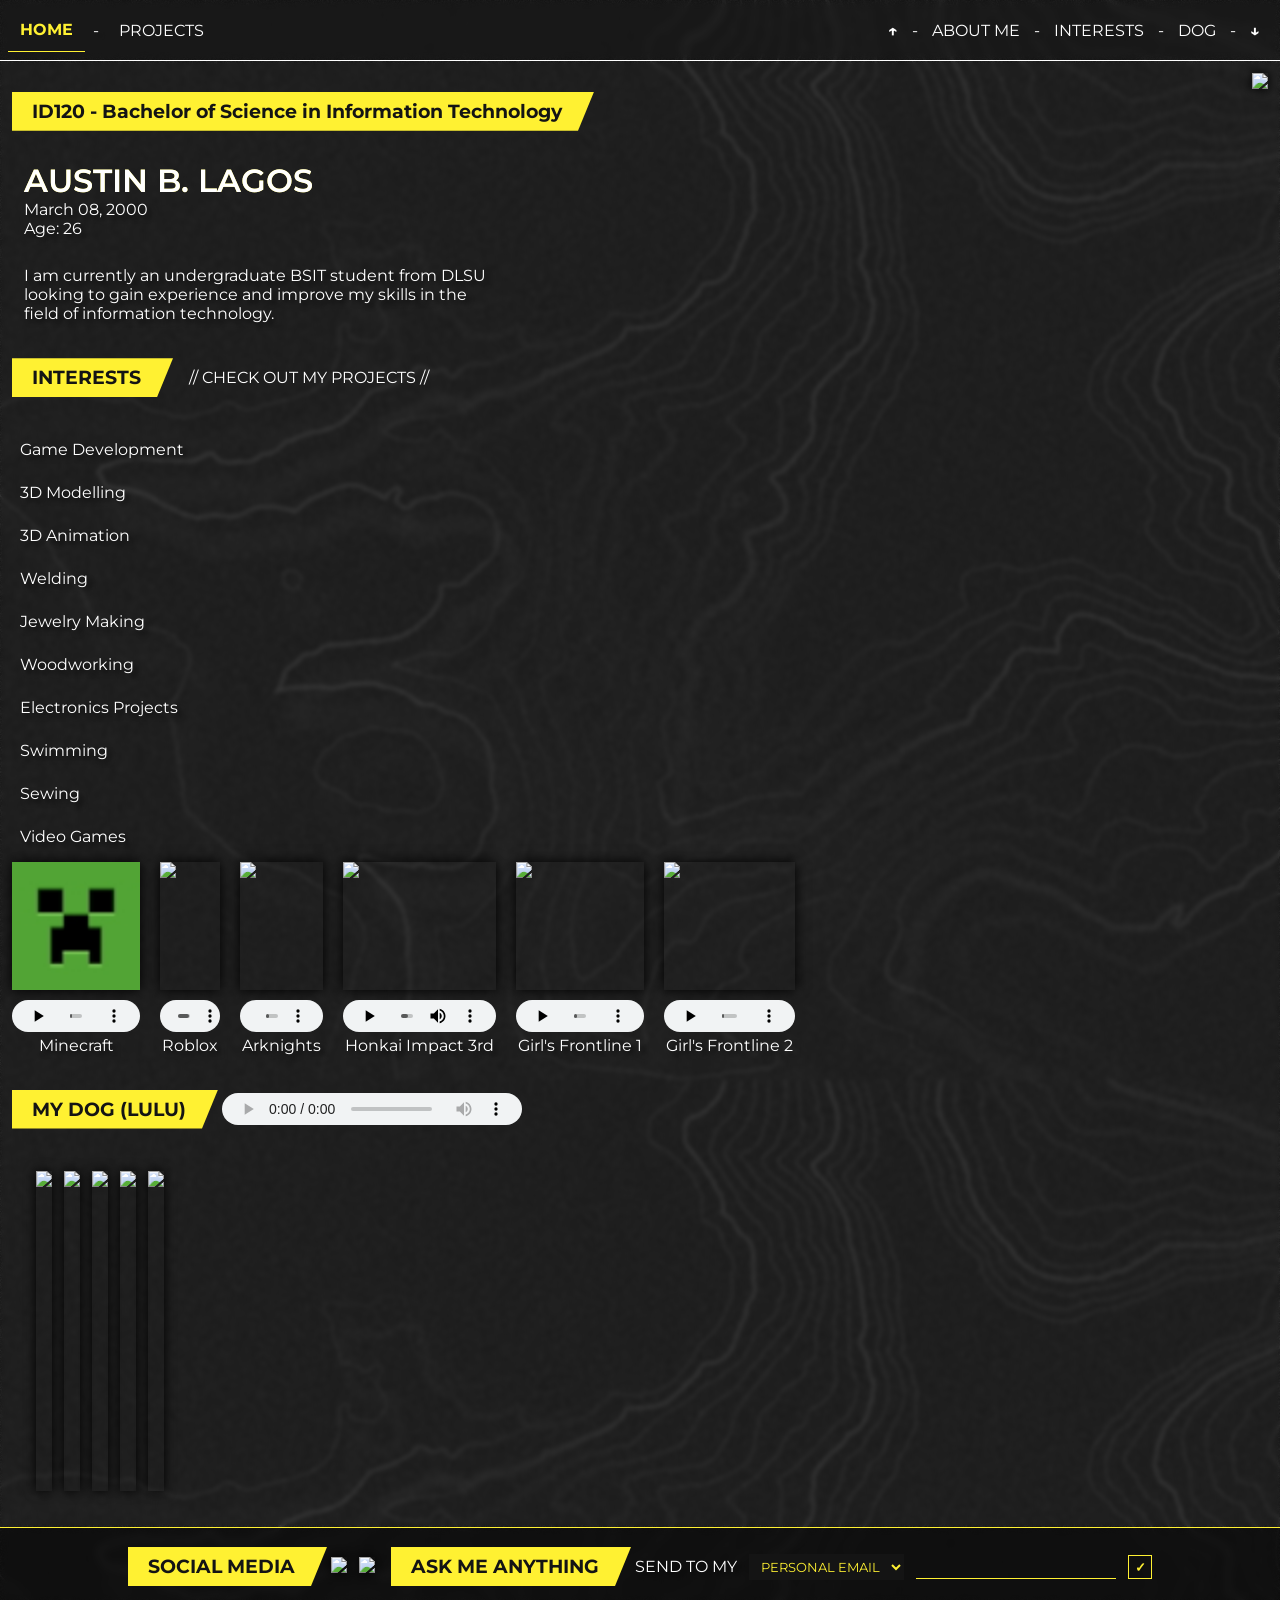
==== commit ceed56c2: "final changes" ====
--- a/index.html
+++ b/index.html
@@ -5,25 +5,52 @@
         <link rel="stylesheet" href="styles/styles.css">
     </head>
     <body>
+        <a id="top"></a>
         <!-- NAV BAR -->
         <div class="nav-bar">
-            <form action="index.html">
-                <button class="selected" type="submit"><b>HOME</b></button>
-            </form>
-            -
-            <form action="projects.html">
-                <button type="submit">PROJECTS</button>
-            </form>
+            <div class="nav-left">
+                <form action="index.html">
+                    <button class="selected" type="submit">HOME</button>
+                </form>
+                -
+                <form action="projects.html">
+                    <button type="submit">PROJECTS</button>
+                </form>
+            </div>
+
+            <div class="nav-right">
+                <form action="#top">
+                    <button class="page-nav" type="submit"><b>&uarr;</b></button>
+                </form>
+                -
+                <form action="#aboutme">
+                    <button class="page-nav" type="submit">ABOUT ME</button>
+                </form>
+                -
+                <form action="#interests">
+                    <button class="page-nav" type="submit">INTERESTS</button>
+                </form>
+                -
+                <form action="#dog">
+                    <button class="page-nav" type="submit">DOG</button>
+                </form>
+                -
+                <form action="#bottom">
+                    <button class="page-nav" type="submit"><b>&darr;</b></button>
+                </form>
+            </div>
         </div>
         <!-- NAV BAR END -->
 
+        <a id="aboutme"></a>
         <div class="content">
             <div class="information-card">
                 <div class="profile-info">
                     <h3>ID120 - Bachelor of Science in Information Technology</h3>
                     <div class="textblock">
                         <h1>AUSTIN B. LAGOS</h1>
-                        March 08, 2000
+                        March 08, 2000<br/>
+                        Age: 26
                     </div>
 
                     <p>
@@ -34,9 +61,11 @@
                 </div>
 
                 <div class="profile-picture">
-                    <img src="https://dlsu.instructure.com/images/thumbnails/18946808/vdfXeKOmpEzK7lhWnkS1tsMAg30iiAbY5ODBqwZP" width="360" height="360">
+                    <img src="https://dlsu.instructure.com/images/thumbnails/18946808/vdfXeKOmpEzK7lhWnkS1tsMAg30iiAbY5ODBqwZP" width="260">
                 </div>
             </div>
+
+            <a id="interests"></a>
             <div class="header-bar">
                 <h3>INTERESTS</h3>
 
@@ -61,6 +90,9 @@
                             <a href="https://www.minecraft.net/en-us" target="_blank">
                                 <img src="media/aboutme/mc.jpg" height="128">
                             </a>
+                            <audio class="game-ost" controls>
+                                <source src="media/aboutme/mc_haggstrom.mp3" type="audio/mpeg">
+                            </audio>
                             Minecraft
                         </div>
 
@@ -68,6 +100,9 @@
                             <a href="https://www.roblox.com/home" target="_blank">
                                 <img src="media/aboutme/rbx.jpg" height="128">
                             </a>
+                            <audio class="game-ost" controls>
+                                <source src="media/aboutme/rbx_oof.mp3" type="audio/mpeg">
+                            </audio>
                             Roblox
                         </div>
 
@@ -75,6 +110,9 @@
                             <a href="https://www.arknights.global/" target="_blank">
                                 <img src="media/aboutme/ak.jpg" height="128">
                             </a>
+                            <audio class="game-ost" controls>
+                                <source src="media/aboutme/ak_lifeflow.ogg" type="audio/ogg">
+                            </audio>
                             Arknights
                         </div>
 
@@ -82,6 +120,9 @@
                             <a href="https://honkaiimpact3.hoyoverse.com/global/en-us/fab" target="_blank">
                                 <img src="media/aboutme/hi3.jpg" height="128">
                             </a>
+                            <audio class="game-ost" controls>
+                                <source src="media/aboutme/hi3_gion2.mp3" type="audio/mpeg">
+                            </audio>
                             Honkai Impact 3rd
                         </div>
 
@@ -89,6 +130,9 @@
                             <a href="https://gf.sunborngame.com/" target="_blank">
                                 <img src="media/aboutme/gfl1.jpg" height="128">
                             </a>
+                            <audio class="game-ost" controls>
+                                <source src="media/aboutme/gfl1_day1.ogg" type="audio/ogg">
+                            </audio>
                             Girl's Frontline 1
                         </div>
 
@@ -97,13 +141,14 @@
                                 <img src="media/aboutme/gfl2.jpg" height="128">
                             </a>
                             <audio class="game-ost" controls>
-                                <source src="media/" type="audio/mpeg">
+                                <source src="media/aboutme/glf2_sojourn.ogg" type="audio/ogg">
                             </audio>
                             Girl's Frontline 2
                         </div>
                     </div>
             </ul>
             
+            <a id="dog"></a>
             <div class="header-bar">
                 <h3>MY DOG (LULU)</h3>
                 
@@ -123,35 +168,24 @@
     </body>
 
     <footer>
-        <div class="footer-left">
-            <h3>Contact Information</h3>
-            <ul>
-                <li>
-                    <img src="media/contact/gmail.png" width="16" length="16"/> Personal - austinlagos19@gmail.com
-                </li>
-                <li>
-                <img src="media/contact/gmail.png" width="16" length="16"/> DLSU - austin_lagos@dlsu.edu.ph
-                </li>
-                <li>
-                    <a href="https://www.facebook.com/auslag"><img src="media/contact/fb.png" width="16" length="16"/> Facebook</a>
-                </li>
-                <li>
-                    <a href="https://www.instagram.com/lagaustin"><img src="media/contact/ig.png" width="16" length="16"/> Instagram</a>
-                </li>
-                <br/>
-            </ul>
+        <div class="header-bar">
+            <h3>SOCIAL MEDIA</h3>
+            <div class="contact">
+                <a href="https://www.facebook.com/auslag"><img src="media/contact/fb.png" width="24"/></a>
+                <a href="https://www.instagram.com/lagaustin"><img src="media/contact/ig.png" width="24"/></a>
+            </div>
         </div>
 
-        <div class="footer-right">
-            <h3>Ask me anything!</h3>
-            <form>
-                Send to my
+        <div class="header-bar">
+            <h3>ASK ME ANYTHING</h3>
+            <form class="contact">
+                SEND TO MY
                 <select name="email" id="email">
-                    <option value="personal">Personal Email</option>
-                    <option value="dlsu">DLSU Email</option>
+                    <option value="personal">PERSONAL EMAIL</option>
+                    <option value="personal">SCHOOL EMAIL</option>
                 </select>
                 <input type="text" id="question" name="question">
-                <input type="submit" value="Send">
+                <input type="submit" value="&checkmark;">
             </form>
         </div>
     </footer>
--- a/styles/styles.css
+++ b/styles/styles.css
@@ -93,6 +93,7 @@
 .selected {
     color: var(--hover-color);
     border-width: 0px 0px 1px 0px; /* order is TRBL */
+    font-weight: bold;
 }
 
 @keyframes flicker {
@@ -169,7 +170,7 @@
 
     border: solid;
     border-color: var(--default-color);
-    border-width: 0px 0px 1px 0px; /* order is TRBL */
+    border-width: 0px 0px 0px 0px; /* order is TRBL */
 }
 
 .carousel::-webkit-scrollbar {
@@ -258,31 +259,6 @@
     border-width: 1px 1px 4px 1px; /* order is TRBL */
 }
 
-footer {
-    width: 100%;
-    bottom: 0px;
-    display: inline-block;
-    
-    border: solid;
-    border-color: var(--hover-color);
-    border-width: 1px 0px 0px 0px; /* order is TRBL */
-    
-    display: flex;
-    margin: 0px;
-    padding: 8px;
-    gap: 4px;
-    justify-content: center;
-    backdrop-filter: blur(4px);
-    background-color: rgba(1,1,1,0.2);
-    
-    border: solid;
-    border-color: var(--default-color);
-    border-width: 0px 0px 1px 0px; /* order is TRBL */
-    
-    align-items: center;
-    text-align: center;
-}
-
 audio {
     height: 32px;
 }
@@ -337,4 +313,86 @@
 
 .textblock {
     padding: 12px;
+}
+
+footer {
+    display: flex;
+    justify-content: center;
+    backdrop-filter: blur(4px);
+    background-color: rgba(1,1,1,0.5);
+    gap: 16px;
+    
+    border: solid;
+    border-color: var(--hover-color);
+    border-width: 1px 0px 0px 0px; /* order is TRBL */
+}
+
+.contact {
+    display: flex;
+    align-items: center;
+    gap: 12px;
+    padding: 0px 0px 0px 0px; /* order is TRBL */
+    background: rgba(0,0,0,0);
+    align-items: center;
+    justify-content: center;
+}
+
+.contact select {
+    padding: 4px 8px 4px 8px; /* order is TRBL */
+    color: var(--hover-color);
+
+    border: solid;
+    border-color: var(--hover-color);
+    border-width: 0px 0px 0px 0px; /* order is TRBL */
+
+    background-color: var(--text-color);
+    cursor: pointer;
+}
+
+.contact input[type="text"] {
+    flex: 1;
+    min-width: 0;
+
+    padding: 4px 8px 4px 8px;
+    color: var(--hover-color);
+
+    border: solid;
+    border-color: var(--hover-color);
+    border-width: 0px 0px 1px 0px;
+
+    background-color: rgba(0,0,0,0);
+    outline: none;
+}
+
+.contact input[type="text"]:focus {
+    border-width: 0px 0px 4px 0px;
+}
+
+.contact input[type="submit"] {
+    padding: 0;
+    margin: 0;
+    width: 24px;
+    height: 24px;
+    font-weight: bold;
+    display: flex;
+    align-items: center;
+    justify-content: center;
+    text-align: center;
+    cursor: pointer;
+    color: var(--hover-color);
+
+    border: solid;
+    border-color: var(--hover-color);
+    border-width: 1px;
+
+    background-color: rgba(0,0,0,0);
+    transition: 0.05s;
+}
+
+.contact input[type="submit"]:hover {
+    color: var(--hover-color);
+
+    border: solid;
+    border-color: var(--hover-color);
+    border-width: 1px 1px 4px 1px; /* order is TRBL */
 }
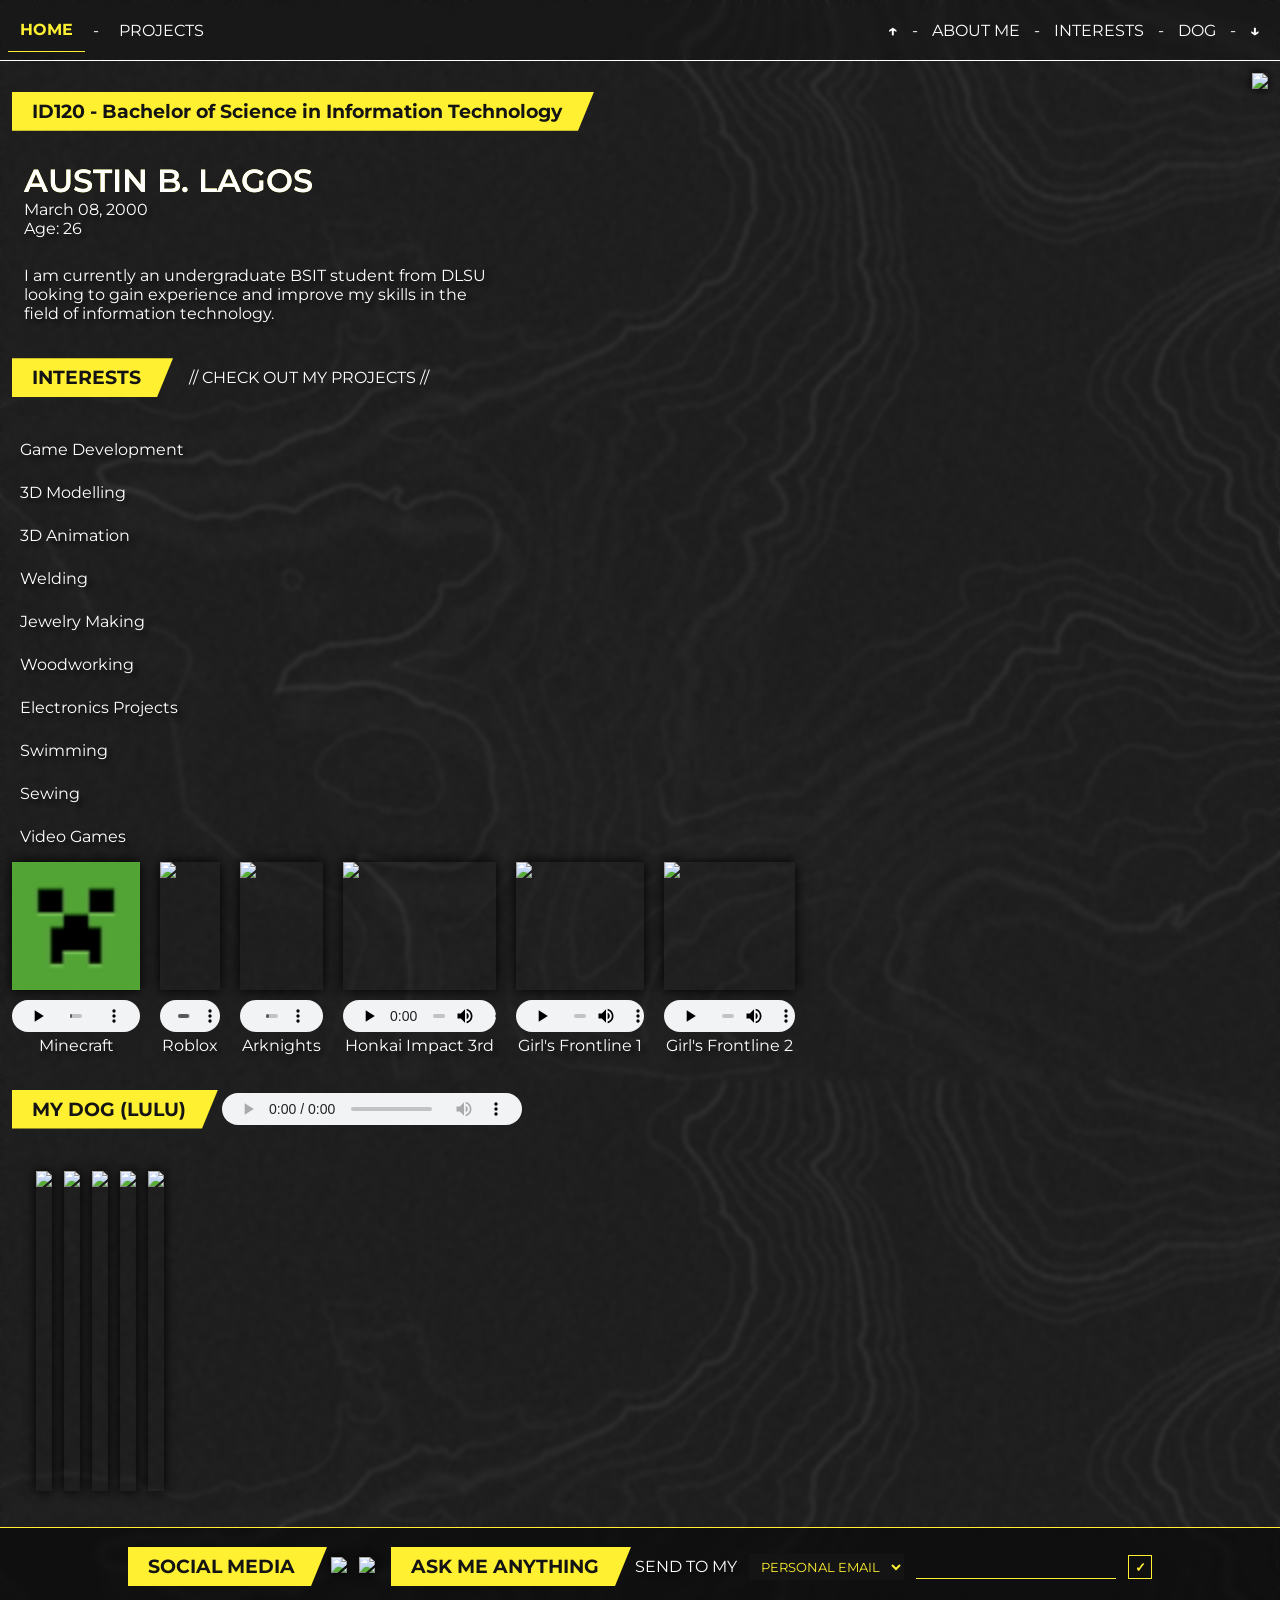
==== commit 00334ada: "minor nav bar fix" ====
--- a/index.html
+++ b/index.html
@@ -165,6 +165,7 @@
                 <img src="media/aboutme/dog_05.jpg" height="320">
             </div>
         </div>
+        <a id="bottom"></a>
     </body>
 
     <footer>
